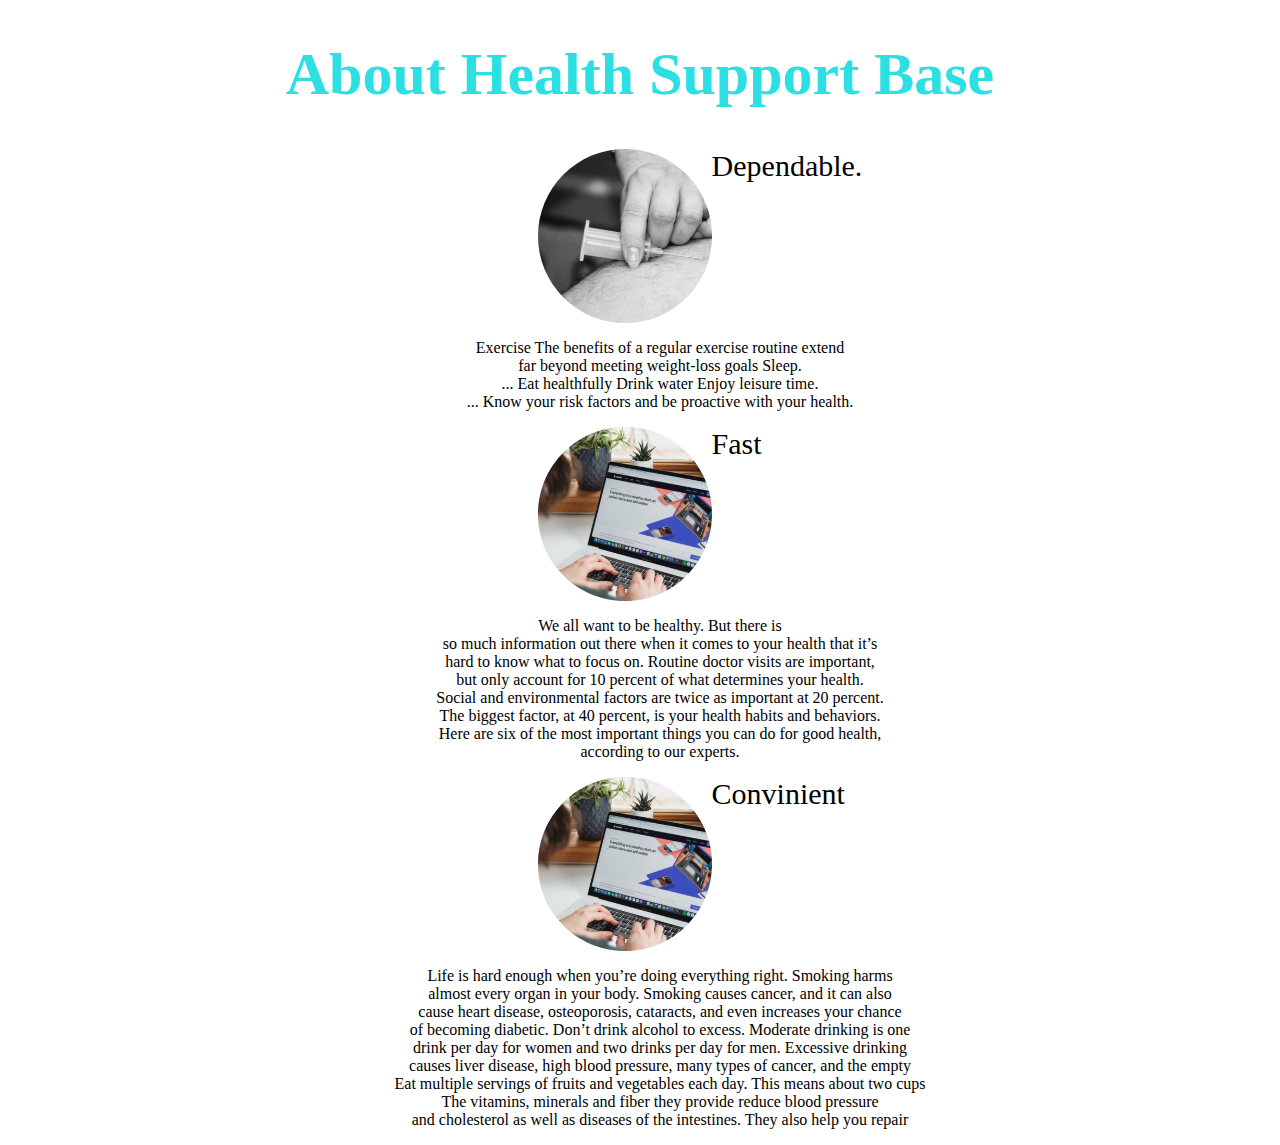
==== aboutUs.html @ dcab67a4 "first commit" ====
<!DOCTYPE html>
<html lang="en">
<head>
    <meta charset="UTF-8">
    <meta http-equiv="X-UA-Compatible" content="IE=edge">
    <meta name="viewport" content="width=device-width, initial-scale=1.0">
    <title>About Us</title>
    <link rel="stylesheet" href="style.css">
</head>
<body>
    
    <a href="index.html"></a>
    <a href="aboutUs.html"></a>
    <div class="h1"><h1>About Health Support Base</h1></div>
    <section>
        <div class="cat">
            <ul>
        <div class="div">
            <img src="images/Ellipse 1.svg">
            <li>Dependable.</li>
            </div>
            <p>Exercise The benefits of a regular exercise routine extend<br>
                 far beyond meeting weight-loss goals Sleep.<br> ...
                Eat healthfully Drink water Enjoy leisure time.<br> ...
                Know your risk factors and be proactive with your health. </p>
                <div class="div">
                <img src="images/Ellipse 3.svg">
               <li>Fast</li>
                </div>
              <p>We all want to be healthy.  But there is <br>
                so much information out there when it comes to your health that it’s<br>
                 hard to know what to focus on. Routine doctor visits are important,<br>
                  but only account for 10 percent of what determines your health. <br>
                   Social and environmental factors are twice as important at 20 percent.<br>
                  The biggest factor, at 40 percent, is your health habits and behaviors.<br>
                Here are six of the most important things you can do for good health,<br>
                 according to our experts.
             </p>
             <div class="div">
             <img src="images/Ellipse 3.svg">
             <li>Convinient</li>
             </div>
             <p> Life is hard enough when you’re doing everything right.  Smoking harms<br>
                 almost every organ in your body.  Smoking causes cancer, and it can also<br>
                  cause heart disease, osteoporosis, cataracts, and even increases your chance<br>
                   of becoming diabetic. Don’t drink alcohol to excess. Moderate drinking is one<br>
                    drink per day for women and two drinks per day for men.  Excessive drinking <br>
                    causes liver disease, high blood pressure, many types of cancer, and the empty<br> 
                Eat multiple servings of fruits and vegetables each day. This means about two cups <br>
                  The vitamins, minerals and fiber they provide reduce blood pressure<br>
                 and cholesterol as well as diseases of the intestines. They also help you repair </p>
        </ul>
    </div>
     </div>
    </section>


</body>
</html>
---- style.css ----
boby{
    margin: 0;
    padding: 0;
}
.class{
   width: 100%;
   height: 100%;
}
.section{
    background-image: url(images/adhy.jpg);
    width: 100%;
    height: 160vh;
    background-repeat: no-repeat;
    background-size: cover;
    position: absolute;
}
.navbar{
   display: flex;
   flex-direction: row;
   padding-left: 30px;
   align-items: center;
   background-color:  rgb(43, 223, 226);
    
}
.navbar ul{
   flex-direction: row;
   display: flex;
   list-style: none;
   align-items: center;
   font-size: 25px;
}
.navbar button{
   margin-right: 150px;
   border-style: none;
   background-color:  rgb(43, 223, 226);
}
.navbar select{
   border-style: none;
   background-color:  rgb(43, 223, 226);
}

.navbar a{
   text-decoration:none;

}

.bar{
   color: floralwhite;
   display: flex;
   flex-direction: row;
   padding-left: 30px;
   align-items: center;
   background-color: darkgray;
    
}
.bar ul{
   flex-direction: row;
   display: flex;
   list-style: none;
   align-items: center;
   margin-bottom: 2%;
}
.bar ul li{
   margin-right: 210px;

}
.bar a{
   color: white;
   text-decoration:none;


}
.bar a select{
   border-style: none;
   background-color: darkgray ;
   color: white;
}
.bar a select:hover{
   background-color:rgb(43, 223, 226);
   color: white;
}
.bar a:hover{
   background-color:rgb(43, 223, 226) ;
   color: white;
   border-style: none;
}
.nab{
   align-items: center;
   justify-content: space-between;
   display: flex;

}

.nav{
    display: flex;
    flex-direction: row;
    align-items: center;
    justify-content: space-between;
    background-color: floralwhite;
}
.book{
   margin-right: 20px;
   background-color: floralwhite;
   width:10% ;
   padding: 2.5%;
   
}
.book button{
   border-style: none;
   background-color: floralwhite;
   margin-right: 3px;
   background-color: rgb(43, 223, 226) ;
   padding: 10px;
   border-radius: 10px;
}
.book button:hover{
   background-color: rgb(43, 223, 226) ;
   color: white;
}
.modal{
   height: 100vh;
   width: 100vw;
   justify-content:center ;
   align-items: center;
   position: fixed;
   display: none;
   
}
.add1{
   height: 100vh;
   width: 100vw;
   justify-content: center;
   align-items: center;
   position: fixed;
   z-index: 10;
   background-color: black;
   opacity: 0.8;
     
}
.form{
   height: 500px;
   width: 500px;
   background-color: #ffffff;
   padding: 10px;
   border-radius: 10px;
   display: flex;
   flex-direction: column;
   justify-content: center;
   align-items: center;
   position: fixed;
   z-index: 20;
}
.form input{
   width: 80%;
   height: 40px;
   border:1px solid #16a34a;
   border-radius: 4px;
   margin-bottom: 10px;
   padding: 10px;
   outline: none;
}
.submit-btn{
   padding-left: 30px;
   padding-right: 30px;
   padding-top: 10px;
   padding-bottom: 10px;
   background-color: #36f77c;
   color: black;
   border: 0;
}
.title{
   font-family: 'Inter';
   font-style: normal;
   font-weight: 700;
   font-size: 45px;
   line-height:77px ;
   display: flex;
   align-items: center;
   color: #16a34a;
}
   
.more{
   color: black;
   margin-top: 100px;
   margin-left: 250px;
}
.om{
   font-size: 30px;
}
.getty{
   display: flex;
   flex-direction: row;
   margin-left: 100px;
   background-color:  white;
   width: 50%;
   box-shadow:5px 5px 5px black;
   border-radius: 10px;
   margin-top: 400px;
}
.gett select{
   margin-left: 10px;
   background-color:white;
   height: 60px;
   border-style: none;
   height: 20px;
   margin-top: 10px;
}
.gett select:hover{
   background-color:rgb(43, 223, 226) ;
   color: white;

}
.gett h4{
   margin-left: 11px;
}
.get select{
   margin-left: 10px;
   background-color:white;
   height: 60px;  
   border-style: none;
   height: 20px;
   margin-top: 10px;
}
.get select:hover{
   background-color: rgb(43, 223, 226) ;
   color: white;
}
.get h4{
   margin-left: 9px;
}


.gety input{
   margin-left: 11px;
   background-color: white;
    height: 60px;
   border-style: none;
   height: 20px;
   margin-top: 10px;
}
.gety input:hover{
   background-color: rgb(43, 223, 226) ;
   color: white;
}
.gety h4{
   margin-left: 11px;


}
.geta button{
   margin-left: 40px;
   background-color:rgb(43, 223, 226) ;
   height: 50px;
   color: rgb(255, 255, 255);
   width: 80%;
   text-align: center;
   border-radius: 5px;
   border-style: none;
   margin-top: 15px;
}
.geta button:hover{
   background-color:rgb(43, 223, 226) ;
   color: white;
}

.h1{
   font-size: 30px;
   color:rgb(43, 223, 226);
   text-align: center;
   margin-top: 40px;
}
.cat ul{
   text-align:center;
   list-style-type: none;

}
.cat li{
   font-size: 30px;
   margin-right: 70px;
}

.div{
   display: flex;
   flex-direction: row;
   margin-left: 40%;

}
.center{
   text-align: center;
   color: black;
}
.center h1{
   font-size: 30px;
}
.center p{
   font-size: 25px;
}
.center button{
   background-color:rgb(43, 223, 226) ;
   color: white;
   border-radius: 10px;
   border-style: none;
   padding: 10px;
}
.center button:hover{
   background-color: rgb(43, 223, 226);
   color: white;
}
.center1{
   display: flex;
   flex-direction: row;
   color: black;
   margin-left: 250px;
   font-size: 20px;
}
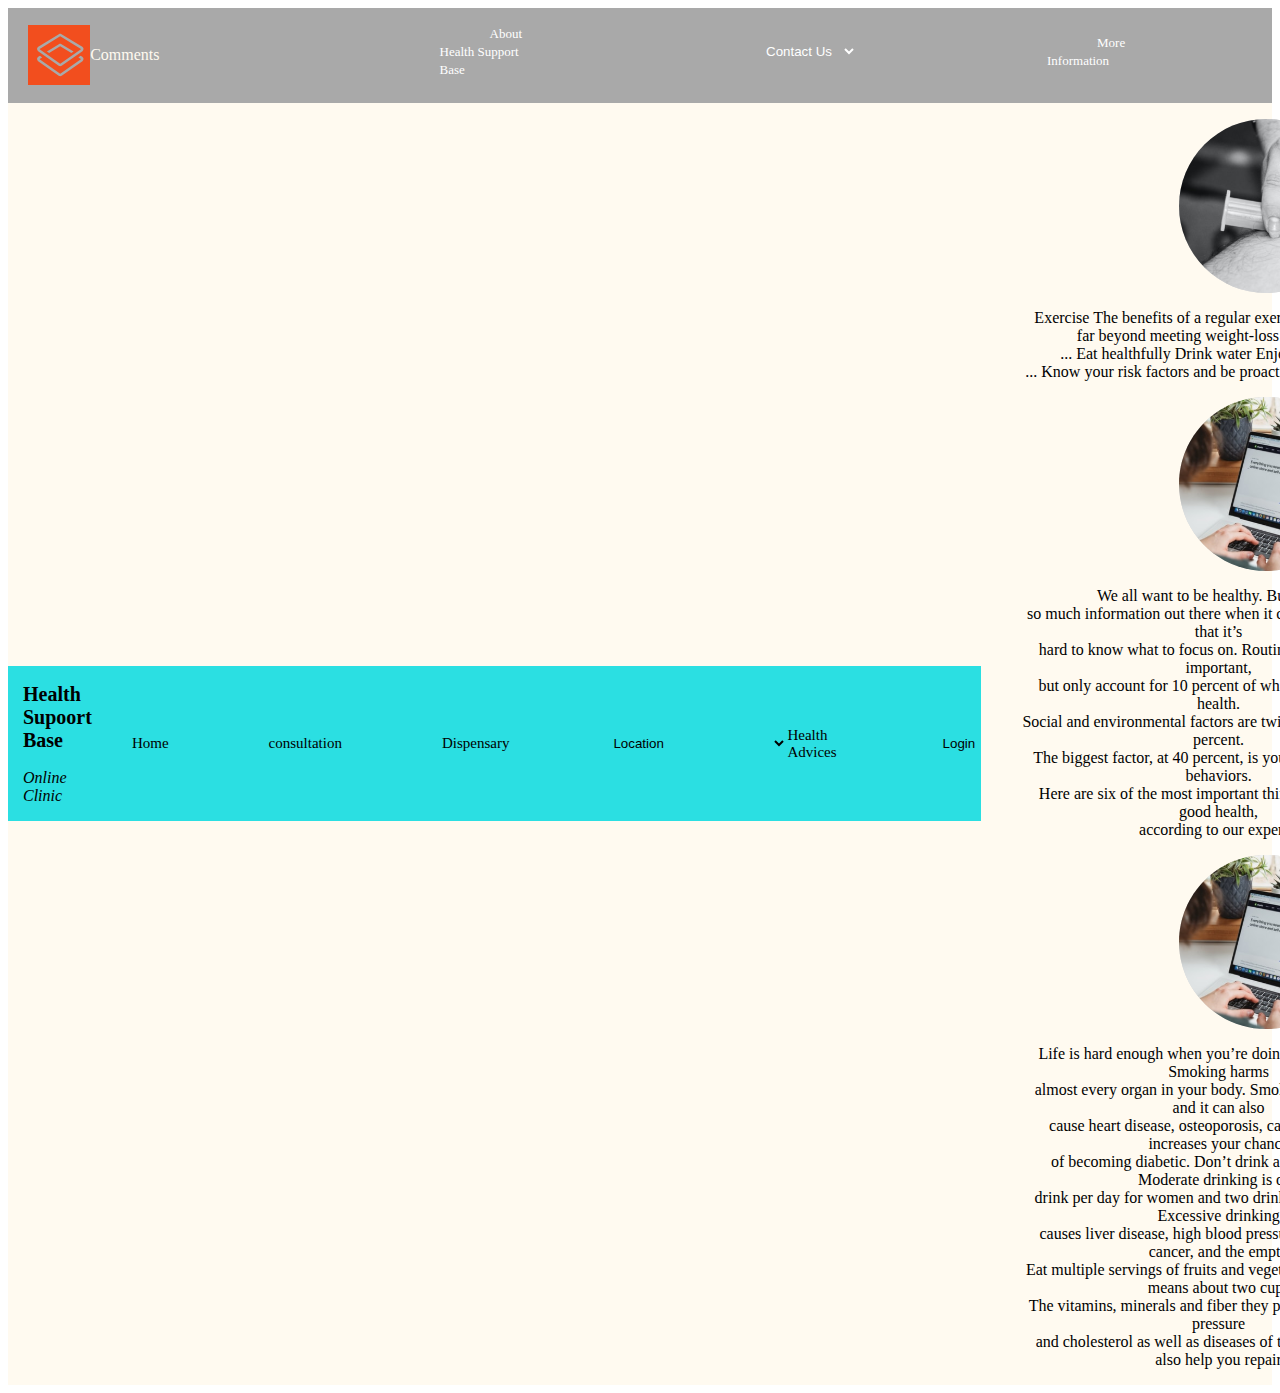
==== commit ce044f6a: "update" ====
--- a/aboutUs.html
+++ b/aboutUs.html
@@ -8,12 +8,46 @@
     <link rel="stylesheet" href="style.css">
 </head>
 <body>
-    
-    <a href="index.html"></a>
-    <a href="aboutUs.html"></a>
-    <div class="h1"><h1>About Health Support Base</h1></div>
+
     <section>
-        <div class="cat">
+        <nav class="bar">
+            <img src="images/healthicons_dhis2-logo-negative.svg" width="5%" height="5%">
+            <div class="nab">
+                <p>Comments</p>
+                <ul>
+            <li><a href="index.html"></a></li>
+            <li><a href="aboutus.html">About Health Support Base</a></li>
+            <li><a><select> <option>Contact Us</option>
+                <option>0552715802</option>
+                <option>0542416413</option>
+                <option>0245147578</option>
+            </select></a></li>
+            <li><a href="health.html">More Information</a></li>
+                </ul>
+            </div>
+        </nav>
+        <div class="nav">
+        <nav class="navbar">
+            <div class="">
+            <h2>Health Supoort Base</h2>
+            <p><i>Online Clinic</i></p>
+        </div>
+                <ul>
+                    <li><a href="index.html">Home</a></li>
+            <li><a href="consultation.html">consultation</a></li>
+            <li><a href="dispensary.html">Dispensary</a></li>
+            <li>     <select>
+                <option><a href="location.html">Location</a></option>
+                <option>New Lands medical center</option>
+                <option>Atekyem hospital</option>
+            </select></a></li>
+            <li><a href="adivce.html">Health Advices</a></a></li>
+                </ul>
+                <button id="but">Login</button>
+        </nav>
+      
+     <section>
+           <div class="cat">
             <ul>
         <div class="div">
             <img src="images/Ellipse 1.svg">
@@ -51,8 +85,9 @@
                  and cholesterol as well as diseases of the intestines. They also help you repair </p>
         </ul>
     </div>
-     </div>
-    </section>
+     </div> 
+     </section>
+    
 
 
 </body>
--- a/style.css
+++ b/style.css
@@ -17,9 +17,10 @@
 .navbar{
    display: flex;
    flex-direction: row;
-   padding-left: 30px;
+   padding-left: 15px;
    align-items: center;
    background-color:  rgb(43, 223, 226);
+   width: 100%;
     
 }
 .navbar ul{
@@ -27,10 +28,9 @@
    display: flex;
    list-style: none;
    align-items: center;
-   font-size: 25px;
+   font-size: 15px;
 }
 .navbar button{
-   margin-right: 150px;
    border-style: none;
    background-color:  rgb(43, 223, 226);
 }
@@ -41,14 +41,16 @@
 
 .navbar a{
    text-decoration:none;
-
+   margin-right: 100px;
+   color: black;
+   
 }
 
 .bar{
    color: floralwhite;
    display: flex;
    flex-direction: row;
-   padding-left: 30px;
+   padding-left: 20px;
    align-items: center;
    background-color: darkgray;
     
@@ -61,12 +63,14 @@
    margin-bottom: 2%;
 }
 .bar ul li{
-   margin-right: 210px;
+   margin-right: 190px;
 
 }
 .bar a{
    color: white;
    text-decoration:none;
+   font-size: 13px;
+   margin-left: 50px;
 
 
 }
@@ -83,6 +87,10 @@
    background-color:rgb(43, 223, 226) ;
    color: white;
    border-style: none;
+}
+
+.navbar h2{
+   font-size: 20px;
 }
 .nab{
    align-items: center;
@@ -312,4 +320,4 @@
    color: black;
    margin-left: 250px;
    font-size: 20px;
-}+}
